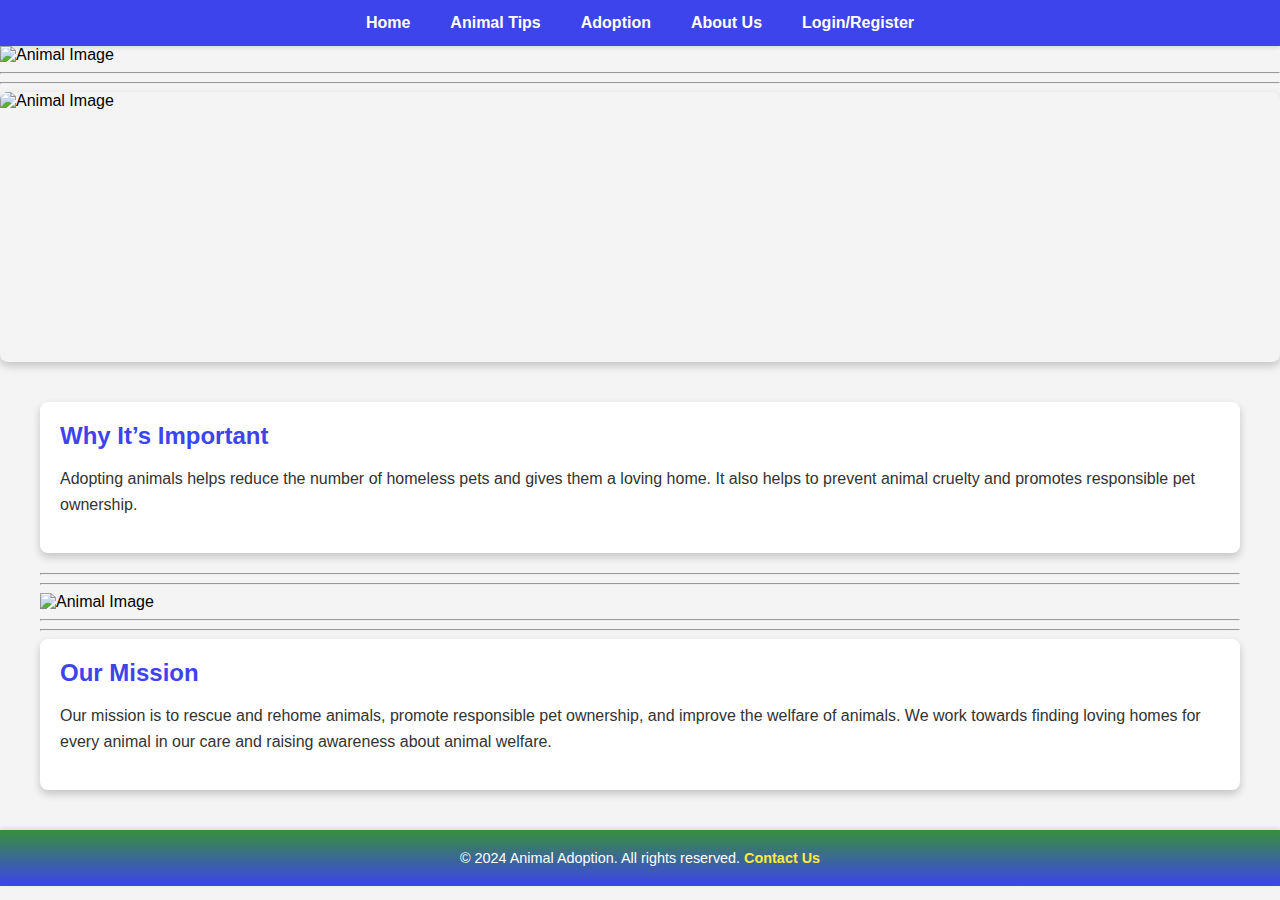
==== index.html @ 14bc6a6f "Add files via upload" ====
<!DOCTYPE html>
<html lang="en">
<head>
    <meta charset="UTF-8">
    <meta http-equiv="X-UA-Compatible" content="IE=edge">
    <meta name="viewport" content="width=device-width, initial-scale=1.0">
    <title>Animal Adoption - Home</title>
    <link rel="stylesheet" href="style.css">
</head>
<body>
    <nav>
        <ul>
            <li><a href="index.html">Home</a></li>
            <li><a href="tip.html">Animal Tips</a></li>
            <li><a href="adp.html">Adoption</a></li>
            <li><a href="about.html">About Us</a></li>
            <li><a href="login.html">Login/Register</a></li>
        </ul>
    </nav>
    <img class = "homeimg" src="img\Screenshot 2024-07-21 164916.png" alt="Animal Image">
    <hr>
        <hr>
    <div class="slider">
        <img class="mySlides" src="img/animal3.jpg" alt="Animal Image">
        <img class="mySlides" src="img/animal2.jpg" alt="Animal Image">
        
    </div>

    <div class="content-container">
        <div class="content-box">
            <h2>Why It’s Important</h2>
            <p>Adopting animals helps reduce the number of homeless pets and gives them a loving home. It also helps to prevent animal cruelty and promotes responsible pet ownership.</p>
        </div>
        <hr>
        <hr>
        <img  class = "homeimg" src="img\Screenshot 2024-07-21 164552.png" alt="Animal Image">
        <hr>
        <hr>
        <div class="content-box">
            <h2>Our Mission</h2>
            <p>Our mission is to rescue and rehome animals, promote responsible pet ownership, and improve the welfare of animals. We work towards finding loving homes for every animal in our care and raising awareness about animal welfare.</p>
        </div>
    </div>

    <footer class="footer">
        <p>© 2024 Animal Adoption. All rights reserved. <a href="contact.html">Contact Us</a></p>
    </footer>
    <script src="index.js"></script>
</body>
</html>
---- style.css ----
body {
    font-family: Arial, sans-serif;
    margin: 0;
    padding: 0;
    background-color: #f4f4f4;
}
.homeimg{
    height: 50vh;
    width: 98vw;
}

nav {
    background-color: #3e44eb;
    overflow: hidden;
    box-shadow: 0 2px 4px rgba(0, 0, 0, 0.1);
}

nav ul {
    list-style-type: none;
    margin: 0;
    padding: 0;
    display: flex;
    justify-content: center;
}

nav ul li {
    margin: 0;
}

nav ul li a {
    display: block;
    color: white;
    text-align: center;
    padding: 14px 20px;
    text-decoration: none;
    font-weight: bold;
    transition: background-color 0.3s, transform 0.3s;
}

nav ul li a:hover {
    background-color: #787ce9;
    border-radius: 4px;
    transform: scale(1.05);
}

.slider {
    position: relative;
    max-width: 100%;
    height: 30vh;
    margin: auto;
    overflow: hidden;
    border-radius: 8px;
    box-shadow: 0 4px 8px rgba(0, 0, 0, 0.2);
}

.slider img {
    width: 100%;
    height: 100%;
    object-fit: cover;
    display: block;
}

.content-container {
    max-width: 1200px;
    margin: 40px auto;
    padding: 0 20px;
}

.content-box {
    background: white;
    border-radius: 8px;
    box-shadow: 0 4px 8px rgba(0, 0, 0, 0.2);
    padding: 20px;
    margin-bottom: 20px;
    transition: box-shadow 0.3s, transform 0.3s;
}

.content-box:hover {
    box-shadow: 0 8px 16px rgba(0, 0, 0, 0.3);
    transform: translateY(-5px);
}

.content-box h2 {
    color: #3e44eb;
    margin-top: 0;
    font-size: 1.5em;
    margin-bottom: 10px;
}

.content-box p {
    color: #333;
    line-height: 1.6;
    font-size: 1em;
}

.footer {
    background: linear-gradient(to top, #3e44eb 0%, #388E3C 100%);
    color: white;
    text-align: center;
    padding: 20px 0;
    margin-top: 20px;
    box-shadow: 0 -2px 4px rgba(0, 0, 0, 0.1);
}

.footer p {
    margin: 0;
    font-size: 0.9em;
}

.footer a {
    color: #ffeb3b;
    text-decoration: none;
    font-weight: bold;
}

.footer a:hover {
    text-decoration: underline;
}
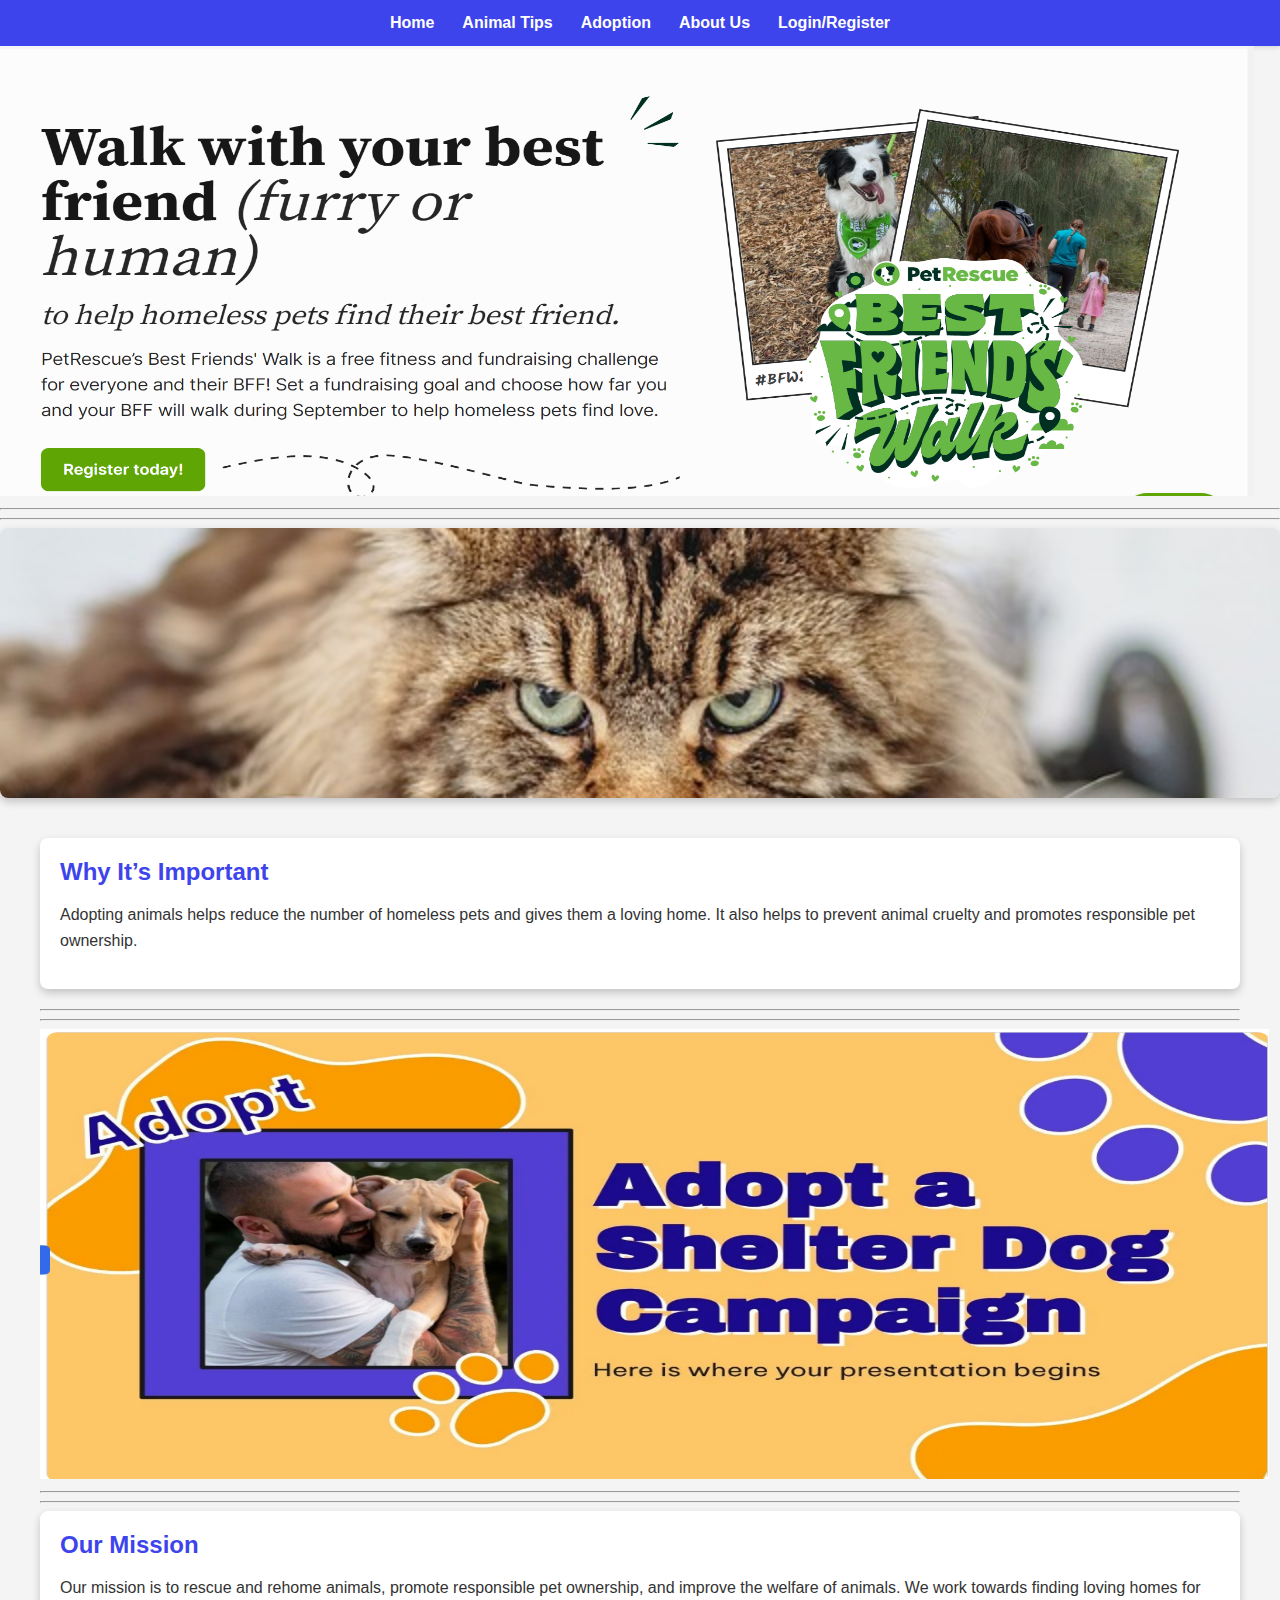
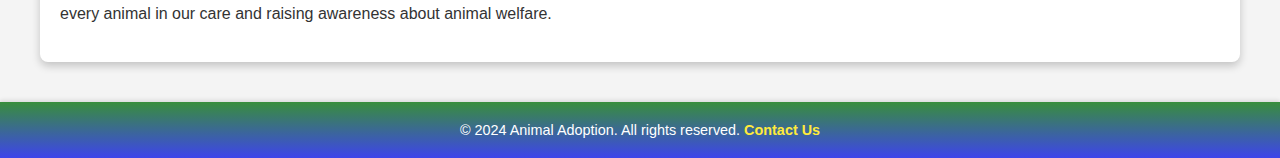
==== commit 734a070e: "media query" ====
--- a/index.html
+++ b/index.html
@@ -33,7 +33,7 @@
         </div>
         <hr>
         <hr>
-        <img  class = "homeimg" src="img\Screenshot 2024-07-21 164552.png" alt="Animal Image">
+        <img  class = "homeimg"id ="img2" src="img\Screenshot 2024-07-21 164552.png" alt="Animal Image">
         <hr>
         <hr>
         <div class="content-box">
--- a/style.css
+++ b/style.css
@@ -7,6 +7,9 @@
 .homeimg{
     height: 50vh;
     width: 98vw;
+}
+#img2{
+    width: 96vw;
 }
 
 nav {
@@ -31,7 +34,7 @@
     display: block;
     color: white;
     text-align: center;
-    padding: 14px 20px;
+    padding: 14px ;
     text-decoration: none;
     font-weight: bold;
     transition: background-color 0.3s, transform 0.3s;
@@ -116,3 +119,22 @@
 .footer a:hover {
     text-decoration: underline;
 }
+
+@media (max-width: 450px) {
+   nav{
+     font-size: small;
+   }
+  .homeimg{
+        height: 28vh;
+        width: 100vw;
+    }
+    #img2{
+        width: 90vw;
+    }
+    .slider{
+        height: 15vh;
+        width: 100vw;
+    }
+
+   }
+
